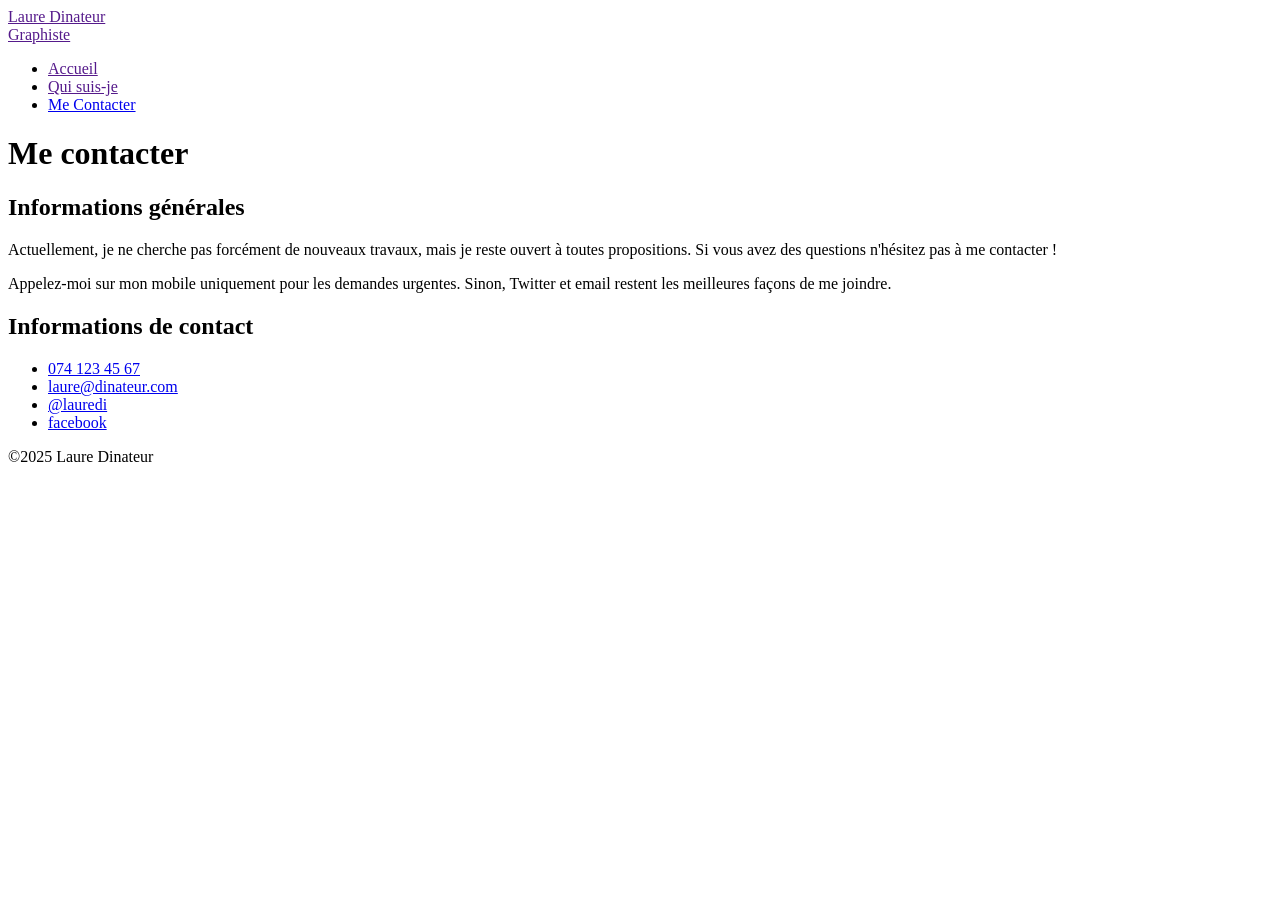
==== contact.html @ 2235641f "update" ====
<!DOCTYPE html>
<html lang="fr">
<head>
    <!-- Encodage des caractères de la page -->
    <meta charset="utf-8">
    <!-- Ajuste la taille de la page aux différents appareils : pc, mobiles, tablettes -->
    <meta name="viewport" content="width=device-width, initial-scale=1, shrink-to-fit=no">
    <!-- Titre de la page. Visible dans l'onglet du navigateur -->
    <title>Me Contacter | Laure Dinateur - Graphiste</title>
    <!-- Auteur -->
    <meta name="author" content="Laure Dinateur">
    <!-- Icône de base du site : FAVICON -->
    <link rel="icon" href="image/favicon.ico">
</head>
<body>
<header>
    <a href="" class="logo">
        <div class="nom">Laure Dinateur</div>
        <div class="metier">Graphiste</div>
    </a>

    <nav>
        <ul>
            <li><a href="">Accueil</a></li>
            <li><a href="">Qui suis-je</a></li>
            <li class="actif"><a href="contact.html">Me Contacter</a></li>
        </ul>
    </nav>
</header>
<main>
    <!-- Titre principal (unique) de la page -->
    <h1>Me contacter</h1>
    <!-- Un paragraphe -->
    <h2> Informations générales</h2>
    <p>Actuellement, je ne cherche pas forcément de nouveaux travaux, mais je reste ouvert à toutes propositions. Si vous avez des questions n'hésitez pas à me contacter !</p>
    <p> Appelez-moi sur mon mobile uniquement pour les demandes urgentes. Sinon, Twitter et email restent les meilleures façons de me joindre.</p>
    <h2>Informations de contact</h2>
    <ul>
        <li><a href="tel: 0041 74 123 45 67"> 074 123 45 67</a></li>
        <li><a href="mailto:laure@dinateur.com">laure@dinateur.com</a></li>
        <li><a href="https://twitter.com/lauredi">@lauredi</a></li>
        <li><a href="https://www.facebook.com/laure.dinateur">facebook</a></li>
    </ul>
</main>
<footer>
    <p>&copy;2025 Laure Dinateur</p>
</footer>
</body>
</html>
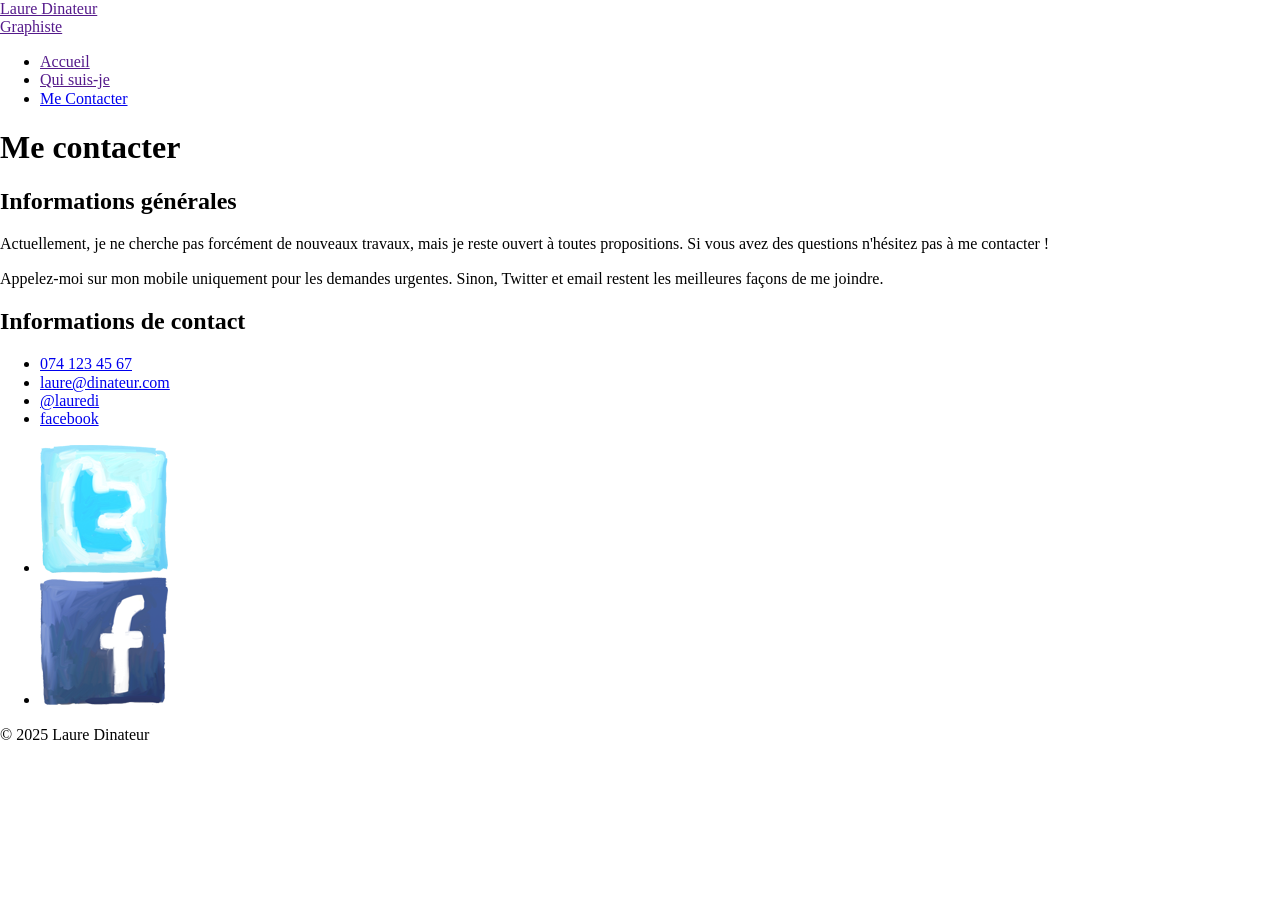
==== commit bd27ddd7: "update css de base" ====
--- a/contact.html
+++ b/contact.html
@@ -11,6 +11,10 @@
     <meta name="author" content="Laure Dinateur">
     <!-- Icône de base du site : FAVICON -->
     <link rel="icon" href="image/favicon.ico">
+    <!-- css de base -->
+    <link rel="stylesheet" href="css/main.css"/>
+    <!-- Reset css Normalize css -->
+    <link rel="stylesheet" href="css/normalize.css"/>
 </head>
 <body>
 <header>
@@ -43,7 +47,21 @@
     </ul>
 </main>
 <footer>
-    <p>&copy;2025 Laure Dinateur</p>
+    <nav>
+        <ul>
+            <li>
+                <a href="https://twitter.com/lauredi" target="_blank">
+                    <img src="image/twitter-draw.png" alt="Ouvrir mon Twitter">
+                </a>
+            </li>
+            <li>
+                <a href="https://www.facebook.com/laure.dinateur" target="_blank">
+                    <img src="image/facebook-draw.png" alt="Ouvrir mon Facebook">
+                </a>
+            </li>
+        </ul>
+    </nav>
+    <div>&copy; 2025 Laure Dinateur</div>
 </footer>
 </body>
 </html>
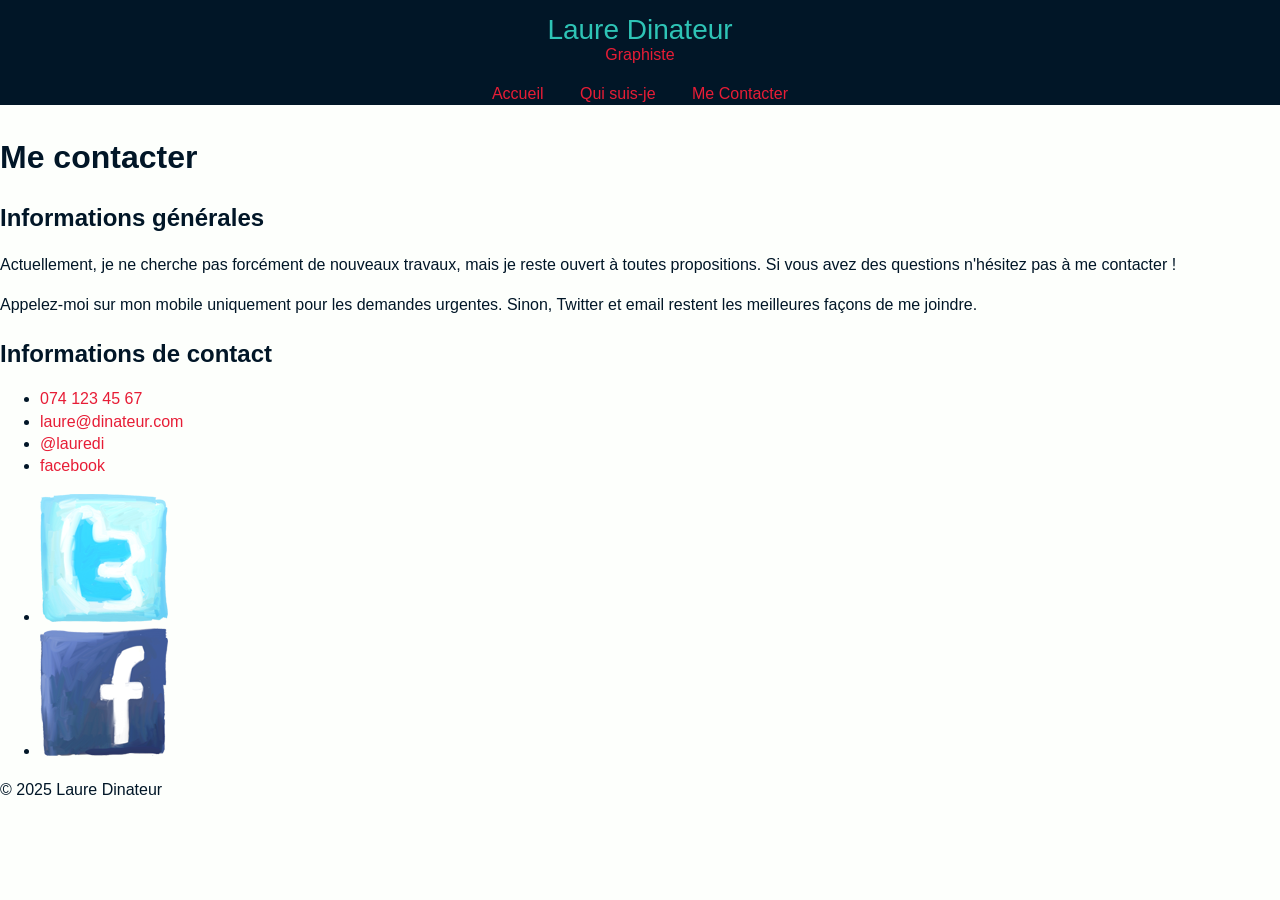
==== commit ae4188bd: "update css de base" ====
--- a/contact.html
+++ b/contact.html
@@ -40,7 +40,7 @@
     <p> Appelez-moi sur mon mobile uniquement pour les demandes urgentes. Sinon, Twitter et email restent les meilleures façons de me joindre.</p>
     <h2>Informations de contact</h2>
     <ul>
-        <li><a href="tel: 0041 74 123 45 67"> 074 123 45 67</a></li>
+        <li class="large"><a href="tel: 0041 74 123 45 67"> 074 123 45 67</a></li>
         <li><a href="mailto:laure@dinateur.com">laure@dinateur.com</a></li>
         <li><a href="https://twitter.com/lauredi">@lauredi</a></li>
         <li><a href="https://www.facebook.com/laure.dinateur">facebook</a></li>
--- a/css/main.css
+++ b/css/main.css
@@ -0,0 +1,73 @@
+* {
+    box-sizing: border-box;
+}
+body {
+    background-color: #fdfffc;
+    color: #011627;
+    font-size: 1rem;
+    line-height: 1.4;
+    font-family: 'Open Sans', sans-serif;
+    font-weight: 400;
+    padding: 0;
+    margin: 0;
+}
+
+
+h1 h2 h3 .logo {
+    font-family: 'Changa One', cursive;
+    font-weight: 400;
+}
+
+h1 {
+    font-size: 2rem;
+    margin-bottom: 1em;
+}
+
+h2 {
+    font-size: 1.5rem;
+    margin-bottom: .75em;
+}
+
+p {
+    line-height: 1.5;
+}
+
+a{
+    color: #e71d36;
+    text-decoration: none;
+}
+
+/* Header */
+header {
+    background-color: #011627;
+    padding-top: 10px;
+    margin-bottom: 30px;
+}
+
+header .logo {
+    text-align: center;
+}
+
+header .nom {
+    color: #2ec4b6;
+    font-size: 1.75rem;
+}
+
+header .metier {
+    margin-top: -5px;
+}
+
+/* Menu navigation */
+header nav ul {
+    text-align: center;
+    padding: 0;
+}
+
+header nav ul li {
+    display: inline-block;
+    margin: 0 1em;
+}
+
+header nav ul .hide {
+    display: none;
+}
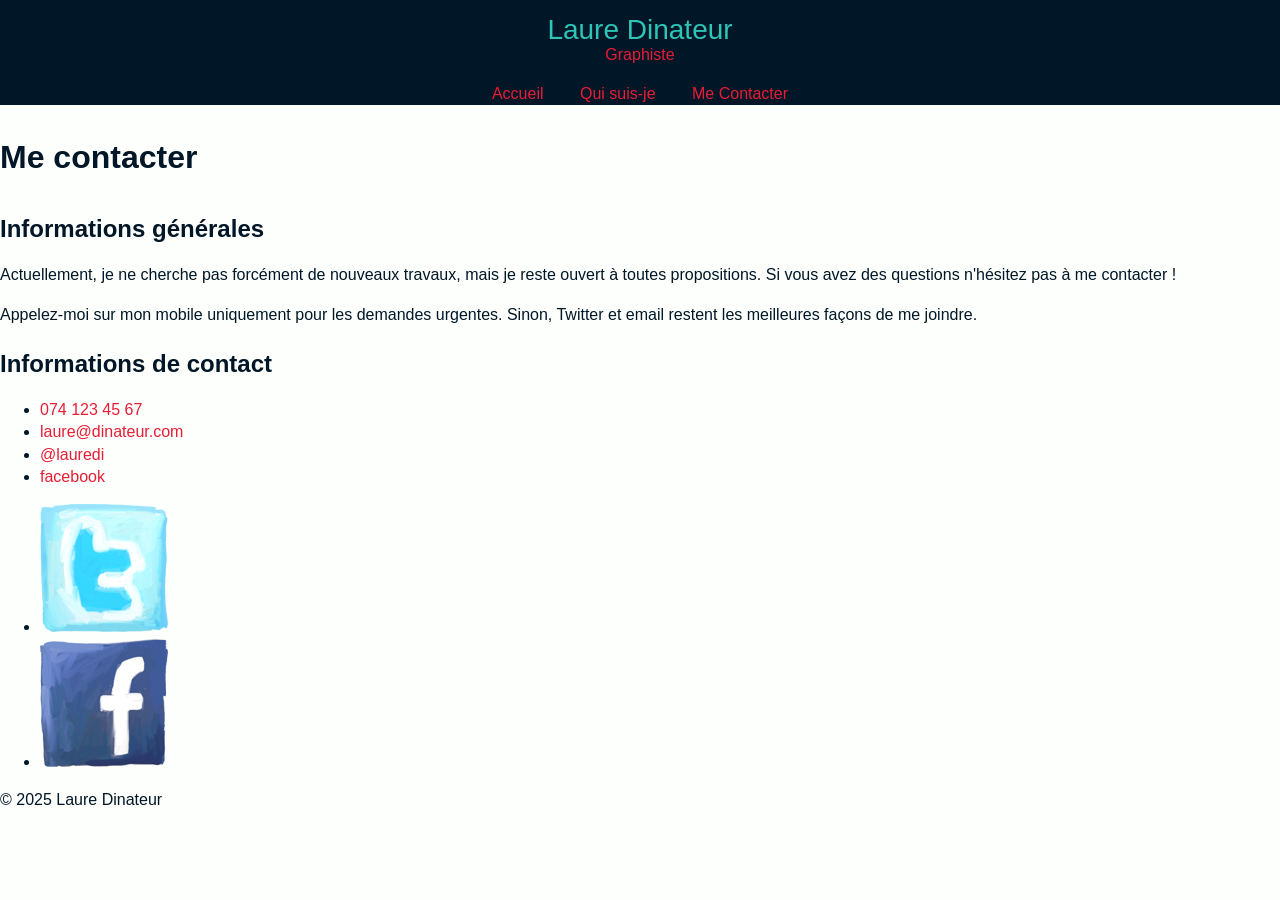
==== commit cdc27b13: "update css de base" ====
--- a/contact.html
+++ b/contact.html
@@ -13,8 +13,8 @@
     <link rel="icon" href="image/favicon.ico">
     <!-- css de base -->
     <link rel="stylesheet" href="css/main.css"/>
-    <!-- Reset css Normalize css -->
-    <link rel="stylesheet" href="css/normalize.css"/>
+    <!-- Reset css Normalize css
+    <link rel="stylesheet" href="css/normalize.css"/> -->
 </head>
 <body>
 <header>
--- a/css/main.css
+++ b/css/main.css
@@ -1,6 +1,44 @@
+/* changa-one-regular - latin */
+@font-face {
+    font-display: swap; /* Check https://developer.mozilla.org/en-US/docs/Web/CSS/@font-face/font-display for other options. */
+    font-family: 'Changa One';
+    font-style: normal;
+    font-weight: 400;
+    src: url('../fonts/changa-one-v20-latin-regular.woff2') format('woff2'); /* Chrome 36+, Opera 23+, Firefox 39+, Safari 12+, iOS 10+ */
+}
+
+/* open-sans-regular - latin */
+@font-face {
+    font-display: swap; /* Check https://developer.mozilla.org/en-US/docs/Web/CSS/@font-face/font-display for other options. */
+    font-family: 'Open Sans';
+    font-style: normal;
+    font-weight: 400;
+    src: url('../fonts/open-sans-v40-latin-regular.woff2') format('woff2'); /* Chrome 36+, Opera 23+, Firefox 39+, Safari 12+, iOS 10+ */
+}
+/* open-sans-italic - latin */
+@font-face {
+    font-display: swap; /* Check https://developer.mozilla.org/en-US/docs/Web/CSS/@font-face/font-display for other options. */
+    font-family: 'Open Sans';
+    font-style: italic;
+    font-weight: 400;
+    src: url('../fonts/open-sans-v40-latin-italic.woff2') format('woff2'); /* Chrome 36+, Opera 23+, Firefox 39+, Safari 12+, iOS 10+ */
+}
+/* open-sans-800 - latin */
+@font-face {
+    font-display: swap; /* Check https://developer.mozilla.org/en-US/docs/Web/CSS/@font-face/font-display for other options. */
+    font-family: 'Open Sans';
+    font-style: normal;
+    font-weight: 800;
+    src: url('../fonts/open-sans-v40-latin-800.woff2') format('woff2'); /* Chrome 36+, Opera 23+, Firefox 39+, Safari 12+, iOS 10+ */
+}
+
+
 * {
+
     box-sizing: border-box;
+
 }
+
 body {
     background-color: #fdfffc;
     color: #011627;
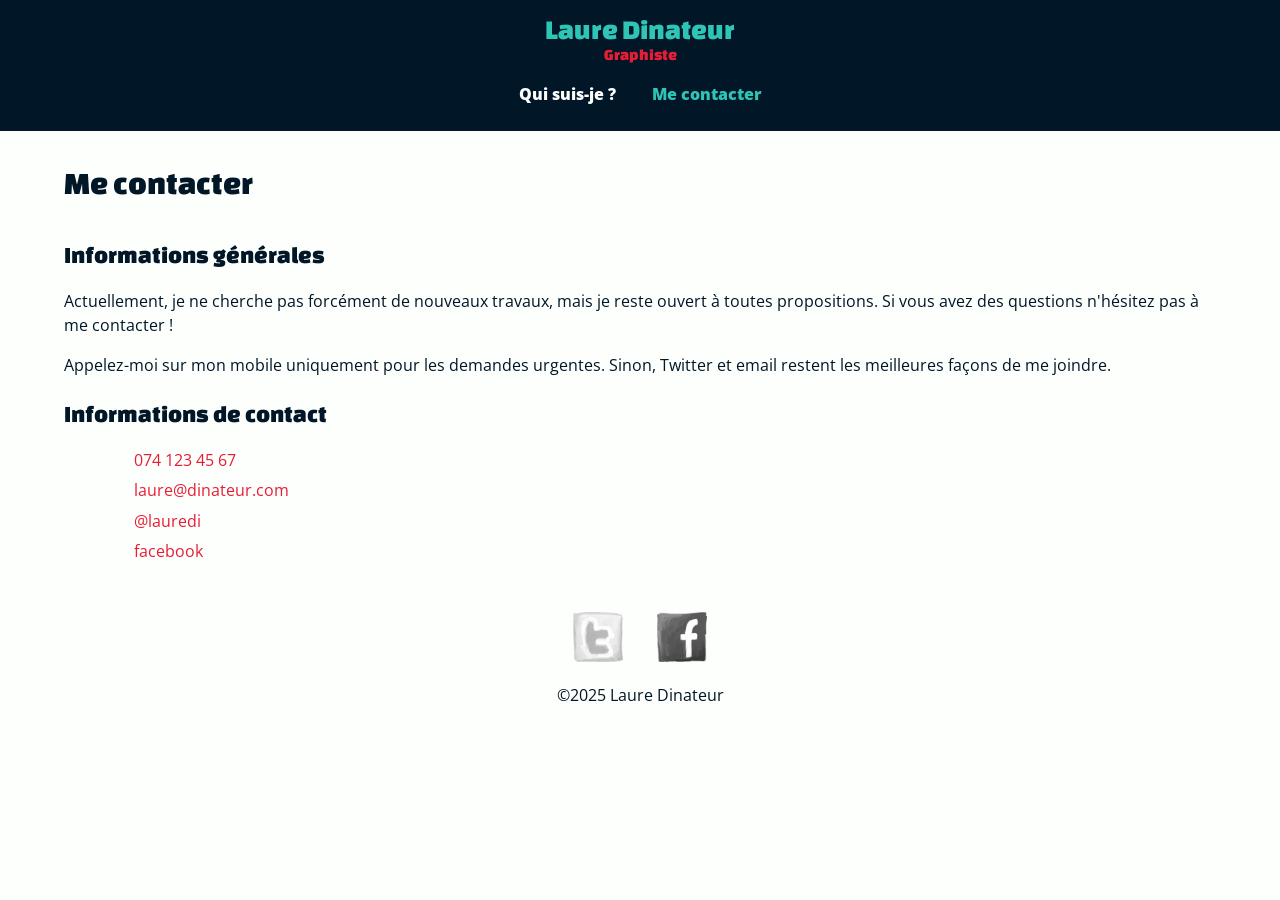
==== commit 9a920cd6: "fin du site" ====
--- a/contact.html
+++ b/contact.html
@@ -6,41 +6,43 @@
     <!-- Ajuste la taille de la page aux différents appareils : pc, mobiles, tablettes -->
     <meta name="viewport" content="width=device-width, initial-scale=1, shrink-to-fit=no">
     <!-- Titre de la page. Visible dans l'onglet du navigateur -->
-    <title>Me Contacter | Laure Dinateur - Graphiste</title>
+    <title>Me contacter | Laure Dinateur - Graphiste</title>
     <!-- Auteur -->
     <meta name="author" content="Laure Dinateur">
     <!-- Icône de base du site : FAVICON -->
-    <link rel="icon" href="image/favicon.ico">
-    <!-- css de base -->
-    <link rel="stylesheet" href="css/main.css"/>
-    <!-- Reset css Normalize css
-    <link rel="stylesheet" href="css/normalize.css"/> -->
+    <link rel="icon" type="image/x-icon" href="favicon.ico">
+    <!-- CSS -->
+    <link rel="stylesheet" href="css/main.css">
 </head>
-<body>
+<body class="page-contact">
 <header>
     <a href="" class="logo">
         <div class="nom">Laure Dinateur</div>
         <div class="metier">Graphiste</div>
     </a>
-
     <nav>
         <ul>
-            <li><a href="">Accueil</a></li>
-            <li><a href="">Qui suis-je</a></li>
-            <li class="actif"><a href="contact.html">Me Contacter</a></li>
+            <li class="hide"><a href="">Accueil</a></li>
+            <li><a href="">Qui suis-je ?</a></li>
+            <li class="actif"><a href="contact.html">Me contacter</a></li>
         </ul>
     </nav>
 </header>
 <main>
-    <!-- Titre principal (unique) de la page -->
     <h1>Me contacter</h1>
-    <!-- Un paragraphe -->
-    <h2> Informations générales</h2>
-    <p>Actuellement, je ne cherche pas forcément de nouveaux travaux, mais je reste ouvert à toutes propositions. Si vous avez des questions n'hésitez pas à me contacter !</p>
-    <p> Appelez-moi sur mon mobile uniquement pour les demandes urgentes. Sinon, Twitter et email restent les meilleures façons de me joindre.</p>
+
+    <h2>Informations générales</h2>
+
+    <p>Actuellement, je ne cherche pas forcément de nouveaux travaux, mais je reste ouvert à toutes propositions. Si vous
+        avez des questions n'hésitez pas à me contacter !</p>
+
+    <p>Appelez-moi sur mon mobile uniquement pour les demandes urgentes. Sinon, Twitter et email restent les meilleures
+        façons de me joindre.</p>
+
     <h2>Informations de contact</h2>
-    <ul>
-        <li class="large"><a href="tel: 0041 74 123 45 67"> 074 123 45 67</a></li>
+
+    <ul class="contacts">
+        <li><a href="tel:0041 74 123 45 67">074 123 45 67</a></li>
         <li><a href="mailto:laure@dinateur.com">laure@dinateur.com</a></li>
         <li><a href="https://twitter.com/lauredi">@lauredi</a></li>
         <li><a href="https://www.facebook.com/laure.dinateur">facebook</a></li>
@@ -61,7 +63,7 @@
             </li>
         </ul>
     </nav>
-    <div>&copy; 2025 Laure Dinateur</div>
+    <div>&copy;2025 Laure Dinateur</div>
 </footer>
 </body>
-</html>
+</html>
--- a/css/main.css
+++ b/css/main.css
@@ -15,6 +15,7 @@
     font-weight: 400;
     src: url('../fonts/open-sans-v40-latin-regular.woff2') format('woff2'); /* Chrome 36+, Opera 23+, Firefox 39+, Safari 12+, iOS 10+ */
 }
+
 /* open-sans-italic - latin */
 @font-face {
     font-display: swap; /* Check https://developer.mozilla.org/en-US/docs/Web/CSS/@font-face/font-display for other options. */
@@ -23,6 +24,7 @@
     font-weight: 400;
     src: url('../fonts/open-sans-v40-latin-italic.woff2') format('woff2'); /* Chrome 36+, Opera 23+, Firefox 39+, Safari 12+, iOS 10+ */
 }
+
 /* open-sans-800 - latin */
 @font-face {
     font-display: swap; /* Check https://developer.mozilla.org/en-US/docs/Web/CSS/@font-face/font-display for other options. */
@@ -32,11 +34,8 @@
     src: url('../fonts/open-sans-v40-latin-800.woff2') format('woff2'); /* Chrome 36+, Opera 23+, Firefox 39+, Safari 12+, iOS 10+ */
 }
 
-
 * {
-
     box-sizing: border-box;
-
 }
 
 body {
@@ -44,15 +43,17 @@
     color: #011627;
     font-size: 1rem;
     line-height: 1.4;
-    font-family: 'Open Sans', sans-serif;
+    font-family: "Open Sans", sans-serif;
     font-weight: 400;
     padding: 0;
     margin: 0;
 }
 
-
-h1 h2 h3 .logo {
-    font-family: 'Changa One', cursive;
+h1,
+h2,
+h3,
+.logo {
+    font-family: "Changa One", cursive;
     font-weight: 400;
 }
 
@@ -70,15 +71,15 @@
     line-height: 1.5;
 }
 
-a{
-    color: #e71d36;
+a {
+    color: #e71d36 ;
     text-decoration: none;
 }
 
 /* Header */
 header {
     background-color: #011627;
-    padding-top: 10px;
+    padding: 10px;
     margin-bottom: 30px;
 }
 
@@ -96,8 +97,12 @@
 }
 
 /* Menu navigation */
+header nav {
+    text-align: center;
+}
+
 header nav ul {
-    text-align: center;
+    list-style-type: none;
     padding: 0;
 }
 
@@ -108,4 +113,95 @@
 
 header nav ul .hide {
     display: none;
+}
+
+header nav ul li a {
+    color: #fdfffc;
+    font-weight: 800;
+}
+
+/* Liens survolés et actifs en bleu */
+header nav ul li a:hover,
+header nav ul li.actif a
+{
+    color: #2ec4b6;
+}
+
+/* Contenu principal */
+main {
+    padding: 0 5%; /* 5% à gauche et à droite */
+}
+
+/* Pied de page du site */
+footer {
+    text-align: center;
+    margin: 50px 0; /* 50px en haut et en bas */
+}
+
+footer nav ul {
+    list-style-type: none; /* On enlève les puces */
+    padding: 0; /* On enlève les marges intérieures */
+}
+
+footer nav ul li {
+    display: inline-block;
+    margin: 0 15px;
+}
+
+footer nav ul li img {
+    width: 50px;
+    height: 50px;
+    filter: grayscale(100%);
+    transition: all 1s;
+    animation: beat 1s infinite;
+}
+
+footer nav ul li img:hover {
+    filter: grayscale(0);
+    transform: rotate(-10deg);
+}
+
+/* Simule un battement de coeur */
+@keyframes beat {
+    0% {
+        transform: scale(1);
+    }
+    50% {
+        transform: scale(1.1);
+    }
+    100% {
+        transform: scale(1);
+    }
+}
+
+/* Page contact */
+.page-contact ul.contacts {
+    list-style-type: none;
+}
+
+.page-contact ul.contacts li {
+    margin-bottom: .5em;
+}
+
+.page-contact ul.contacts a {
+    padding-left: 30px;
+    background-image: url("../image/phone.png");
+    background-repeat: no-repeat;
+    background-size: 20px 20px; /* largeur hauteur */
+    background-position: 0 2px; /* position horizontale verticale */
+}
+
+/* Lien qui commence par "mailto" */
+.page-contact ul.contacts a[href^="mailto"] {
+    background-image: url("../image/mail.png");
+}
+
+/* Lien qui contient "twitter" */
+.page-contact ul.contacts a[href*="twitter"] {
+    background-image: url("../image/twitter.png");
+}
+
+/* Lien qui contient "facebook" */
+.page-contact ul.contacts a[href*="facebook"] {
+    background-image: url("../image/facebook.png");
 }
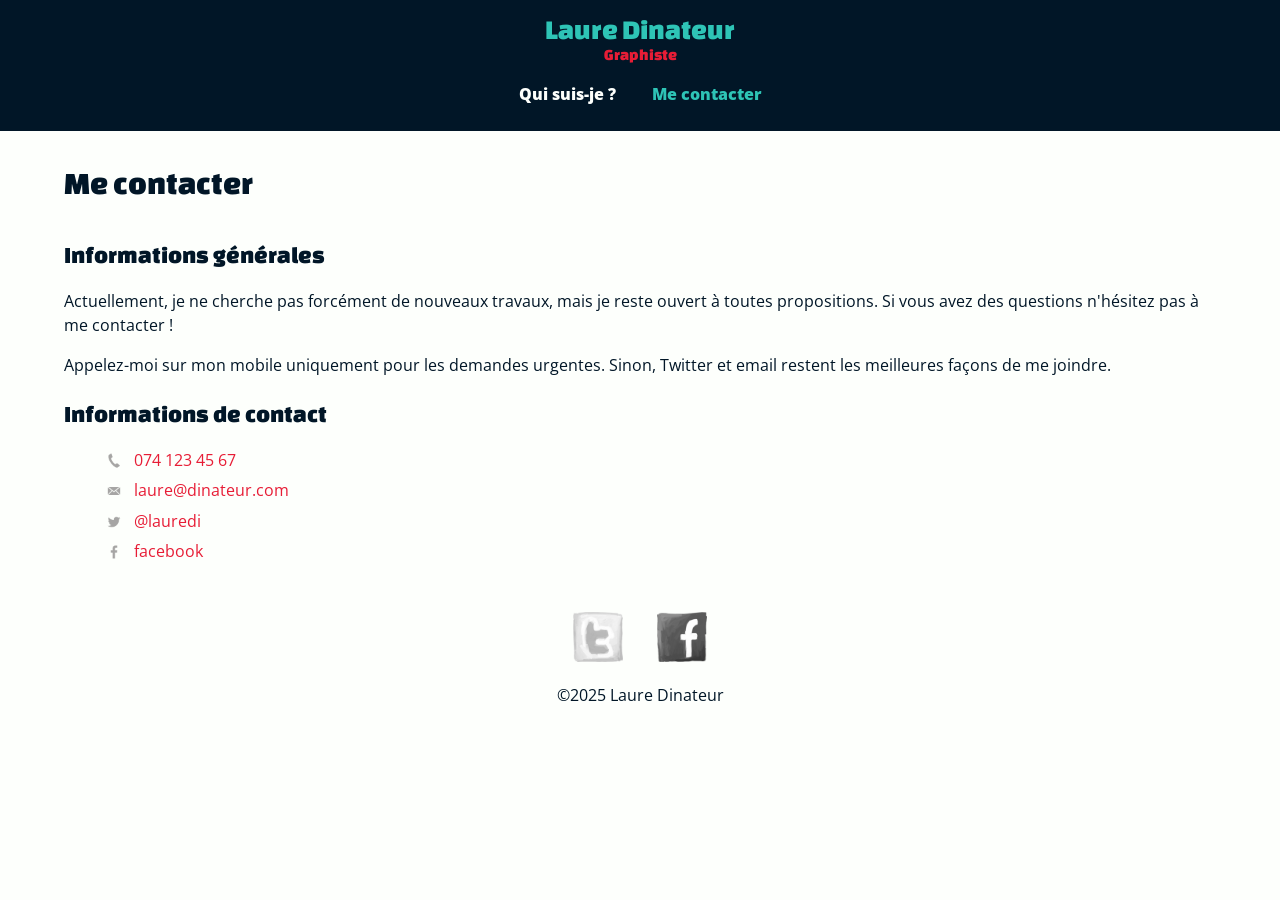
==== commit 567aadd1: "fin du site" ====
--- a/contact.html
+++ b/contact.html
@@ -10,7 +10,7 @@
     <!-- Auteur -->
     <meta name="author" content="Laure Dinateur">
     <!-- Icône de base du site : FAVICON -->
-    <link rel="icon" type="image/x-icon" href="favicon.ico">
+    <link rel="icon" type="image/x-icon" href="image/favicon.ico">
     <!-- CSS -->
     <link rel="stylesheet" href="css/main.css">
 </head>
